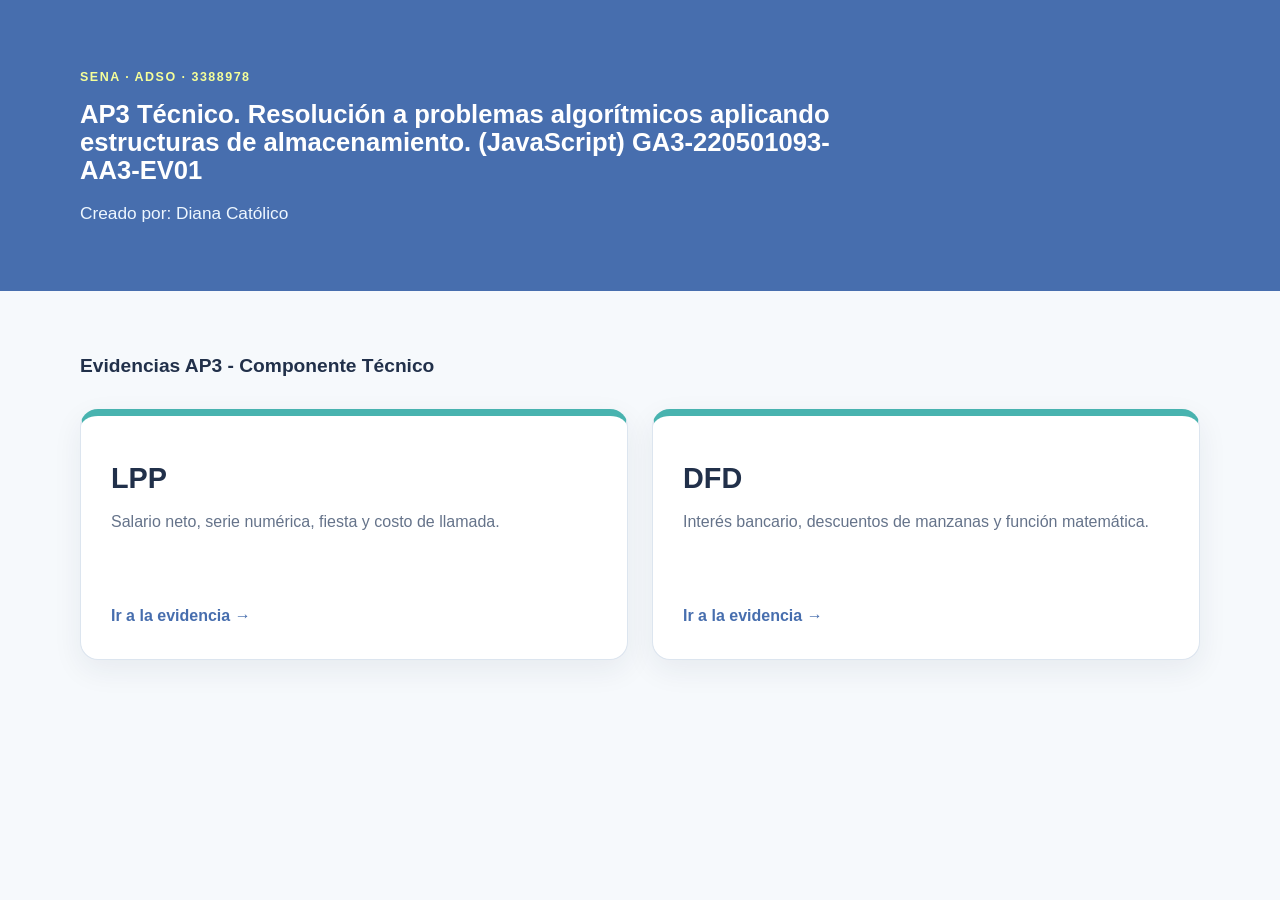
==== GA3-220501093-AA3-EV01-JS/index.html @ 6044ccf8 "Evidencia AP3 Técnico. Resolución de problemas algoritmicos aplicando estructuras de almacenamiento." ====
<!DOCTYPE html>
<html lang="es">
<head>
  <meta charset="UTF-8">
  <meta name="viewport" content="width=device-width, initial-scale=1.0">
  <title>ADSO - AP3</title>
  <link rel="stylesheet" href="css/styles.css">
</head>
<body>
  <header class="site-header">
    <div class="container header-content">
      <div>
        <span class="eyebrow">SENA · ADSO · 3388978</span>
        <h1>AP3 Técnico. Resolución a problemas algorítmicos aplicando estructuras de almacenamiento. (JavaScript) GA3-220501093- AA3-EV01</h1>
        <p>Creado por: Diana Católico</p>
      </div>
    </div>
  </header>

  <main class="container home">
    <section class="welcome">
      <h2>Evidencias AP3 - Componente Técnico</h2>
    </section>

    <section class="workshop-grid">
      <a class="workshop-card" href="evidencia-LPP/index.html">
        <h3>LPP</h3>
        <p>Salario neto, serie numérica, fiesta y costo de llamada.</p>
        <span class="card-link">Ir a la evidencia →</span>
      </a>

      <a class="workshop-card" href="evidencia-DFD/index.html">
        <h3>DFD</h3>
        <p>Interés bancario, descuentos de manzanas y función matemática.</p>
        <span class="card-link">Ir a la evidencia →</span>
      </a>
    </section>
  </main>
</body>
</html>
---- GA3-220501093-AA3-EV01-JS/css/styles.css ----
:root {
  --blue: #476EAE;
  --teal: #48B3AF;
  --green: #A7E399;
  --yellow: #F6FF99;
  --white: #ffffff;
  --ink: #21304a;
  --muted: #65738a;
  --border: #dce5ef;
  --background: #f6f9fc;
}

* {
  box-sizing: border-box;
  margin: 0;
  padding: 0;
}

html {
  scroll-behavior: smooth;
}

body {
  min-height: 100vh;
  font-family: Arial, Helvetica, sans-serif;
  color: var(--ink);
  background: var(--background);
  line-height: 1.55;
}

a {
  color: inherit;
}

.container {
  width: min(1120px, 92%);
  margin: 0 auto;
}

/* ---------- Página inicial ---------- */

.site-header {
  background: var(--blue);
  color: var(--white);
  padding: 64px 0;
}

.header-content {
  display: flex;
  align-items: center;
}

.eyebrow {
  display: inline-block;
  color: var(--yellow);
  font-size: .78rem;
  font-weight: 800;
  letter-spacing: .12em;
  margin-bottom: 14px;
}

.site-header h1 {
  max-width: 760px;
  font-size: clamp(1.5rem, 2vw, 1.7rem);
  line-height: 1.08;
  margin-bottom: 16px;
}

.site-header p {
  max-width: 700px;
  color: #eef7ff;
  font-size: 1.08rem;
}

.home {
  padding: 48px 0 70px;
}

.welcome {
  margin-bottom: 28px;
}

.welcome h2 {
  margin: 12px 0 6px;
  font-size: 1.2rem;
}

.welcome p {
  color: var(--muted);
}

.workshop-grid {
  display: grid;
  grid-template-columns: repeat(2, 1fr);
  gap: 24px;
}

.workshop-card {
  display: block;
  text-decoration: none;
  background: var(--white);
  border: 1px solid var(--border);
  border-top: 7px solid var(--teal);
  border-radius: 18px;
  padding: 30px;
  box-shadow: 0 10px 30px rgba(33, 48, 74, .07);
  transition: transform .2s ease, box-shadow .2s ease;
}

.workshop-card:hover {
  transform: translateY(-5px);
  box-shadow: 0 16px 38px rgba(33, 48, 74, .13);
}

.workshop-card h3 {
  margin: 10px 0;
  font-size: 1.8rem;
}

.workshop-card p {
  min-height: 78px;
  color: var(--muted);
}

.card-link {
  display: inline-block;
  margin-top: 16px;
  color: var(--blue);
  font-weight: 800;
}

/* ---------- Páginas de talleres ---------- */

.page {
  padding: 36px 0 70px;
}

.topbar {
  margin-bottom: 25px;
}

.back {
  color: var(--blue);
  font-weight: 800;
  text-decoration: none;
}

.workshop-hero {
  background: var(--blue);
  color: var(--white);
  border-radius: 20px;
  padding: 34px;
  margin-bottom: 25px;
}

.workshop-hero .eyebrow {
  color: var(--yellow);
}

.workshop-hero h1 {
  font-size: clamp(2rem, 4vw, 3rem);
  line-height: 1.1;
  margin: 5px 0 10px;
}

.workshop-hero p {
  color: #eef7ff;
}

.exercise-list {
  display: grid;
  gap: 16px;
}

/* ---------- Acordeones / collapsables ---------- */

.exercise {
  background: var(--white);
  border: 1px solid var(--border);
  border-radius: 16px;
  overflow: hidden;
  box-shadow: 0 6px 20px rgba(33, 48, 74, .05);
}

.exercise summary {
  list-style: none;
  cursor: pointer;
  padding: 21px 24px;
  display: flex;
  align-items: center;
  gap: 16px;
  font-weight: 800;
  color: var(--ink);
}

.exercise summary::-webkit-details-marker {
  display: none;
}

.exercise summary::after {
  content: "+";
  margin-left: auto;
  color: var(--blue);
  font-size: 1.5rem;
  line-height: 1;
}

.exercise[open] summary {
  background: var(--yellow);
}

.exercise[open] summary::after {
  content: "−";
}

.exercise-number {
  flex: 0 0 auto;
  width: 40px;
  height: 40px;
  display: grid;
  place-items: center;
  border-radius: 10px;
  background: var(--teal);
  color: var(--white);
}

.exercise-content {
  padding: 0 24px 26px;
  border-top: 1px solid var(--border);
}

.statement {
  margin: 20px 0;
  padding: 18px;
  border-left: 5px solid var(--green);
  background: #fbfff8;
  color: var(--ink);
}

.form-grid {
  display: grid;
  grid-template-columns: repeat(2, 1fr);
  gap: 16px;
}

.field {
  display: flex;
  flex-direction: column;
  gap: 7px;
}

.field.full {
  grid-column: 1 / -1;
}

label {
  font-weight: 700;
}

input,
select {
  width: 100%;
  padding: 12px 13px;
  border: 1px solid #c8d4e2;
  border-radius: 9px;
  background: var(--white);
  color: var(--ink);
  font: inherit;
}

input:focus,
select:focus {
  outline: 3px solid rgba(72, 179, 175, .25);
  border-color: var(--teal);
}

button {
  border: 0;
  border-radius: 9px;
  padding: 12px 19px;
  margin-top: 18px;
  background: var(--blue);
  color: var(--white);
  font: inherit;
  font-weight: 800;
  cursor: pointer;
  transition: transform .15s ease, opacity .15s ease;
}

button:hover {
  opacity: .92;
  transform: translateY(-1px);
}

button.secondary {
  background: var(--teal);
}

.result {
  display: none;
  margin-top: 22px;
  padding: 20px;
  border-radius: 12px;
  background: #f5fafb;
  border: 1px solid #d5eceb;
}

.result.show {
  display: block;
}

.result h3 {
  margin-bottom: 12px;
}

.result p {
  margin: 8px 0;
}

.error {
  color: #a12c2c;
  font-weight: 700;
  margin-top: 12px;
}

.note {
  padding: 13px 16px;
  margin-top: 16px;
  border-radius: 10px;
  background: var(--yellow);
}

.values {
  display: flex;
  flex-wrap: wrap;
  gap: 8px;
  margin: 10px 0 15px;
}

.value {
  padding: 7px 11px;
  border-radius: 8px;
  background: var(--green);
  font-weight: 800;
}

.table-wrap {
  overflow-x: auto;
  margin: 18px 0;
}

table {
  width: 100%;
  border-collapse: collapse;
  background: var(--white);
}

th,
td {
  padding: 10px;
  border: 1px solid var(--border);
  text-align: center;
}

th {
  background: var(--teal);
  color: var(--white);
}

@media (max-width: 720px) {
  .workshop-grid,
  .form-grid {
    grid-template-columns: 1fr;
  }

  .field.full {
    grid-column: auto;
  }

  .site-header {
    padding: 45px 0;
  }

  .workshop-hero,
  .exercise-content {
    padding-left: 20px;
    padding-right: 20px;
  }

  .exercise summary {
    padding: 18px;
  }
}
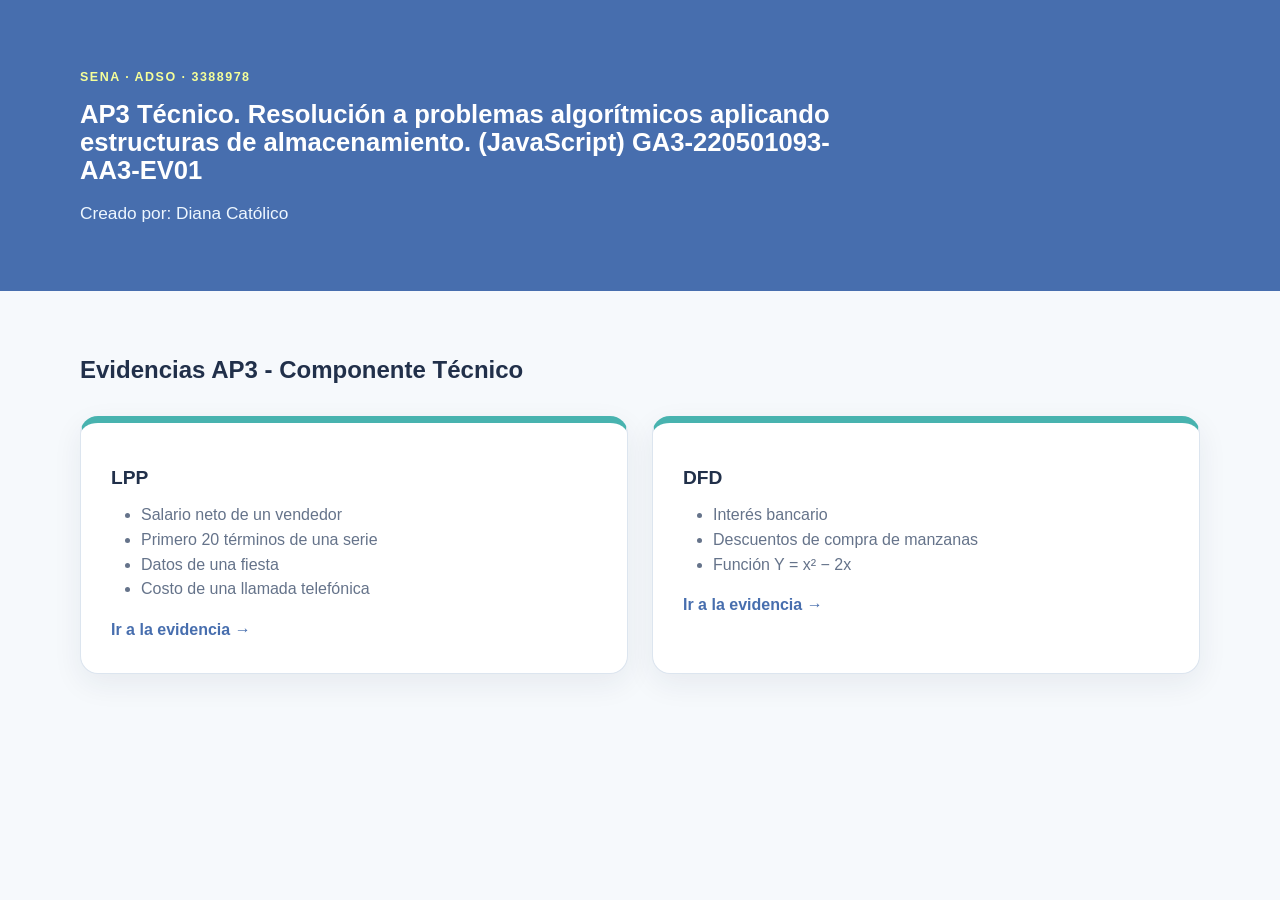
==== commit 7656c10e: "Improve styles and copies in evidences AP3" ====
--- a/GA3-220501093-AA3-EV01-JS/index.html
+++ b/GA3-220501093-AA3-EV01-JS/index.html
@@ -25,13 +25,22 @@
     <section class="workshop-grid">
       <a class="workshop-card" href="evidencia-LPP/index.html">
         <h3>LPP</h3>
-        <p>Salario neto, serie numérica, fiesta y costo de llamada.</p>
+        <ul>
+          <li>Salario neto de un vendedor</li>
+          <li>Primero 20 términos de una serie</li>
+          <li>Datos de una fiesta</li>
+          <li>Costo de una llamada telefónica</li>
+        </ul>
         <span class="card-link">Ir a la evidencia →</span>
       </a>
 
       <a class="workshop-card" href="evidencia-DFD/index.html">
         <h3>DFD</h3>
-        <p>Interés bancario, descuentos de manzanas y función matemática.</p>
+        <ul>
+          <li>Interés bancario</li>
+          <li>Descuentos de compra de manzanas</li>
+          <li>Función Y = x² − 2x</li>
+        </ul>
         <span class="card-link">Ir a la evidencia →</span>
       </a>
     </section>
--- a/GA3-220501093-AA3-EV01-JS/css/styles.css
+++ b/GA3-220501093-AA3-EV01-JS/css/styles.css
@@ -82,7 +82,7 @@
 
 .welcome h2 {
   margin: 12px 0 6px;
-  font-size: 1.2rem;
+  font-size: 1.5rem;
 }
 
 .welcome p {
@@ -114,11 +114,11 @@
 
 .workshop-card h3 {
   margin: 10px 0;
-  font-size: 1.8rem;
-}
-
-.workshop-card p {
-  min-height: 78px;
+  font-size: 1.2rem;
+}
+
+.workshop-card li {
+  margin-inline: 30px;
   color: var(--muted);
 }
 
@@ -129,7 +129,7 @@
   font-weight: 800;
 }
 
-/* ---------- Páginas de talleres ---------- */
+/* ---------- Páginas de evidencias ---------- */
 
 .page {
   padding: 36px 0 70px;
@@ -158,7 +158,7 @@
 }
 
 .workshop-hero h1 {
-  font-size: clamp(2rem, 4vw, 3rem);
+  font-size: clamp(1.5rem, 2vw, 1.7rem);
   line-height: 1.1;
   margin: 5px 0 10px;
 }
